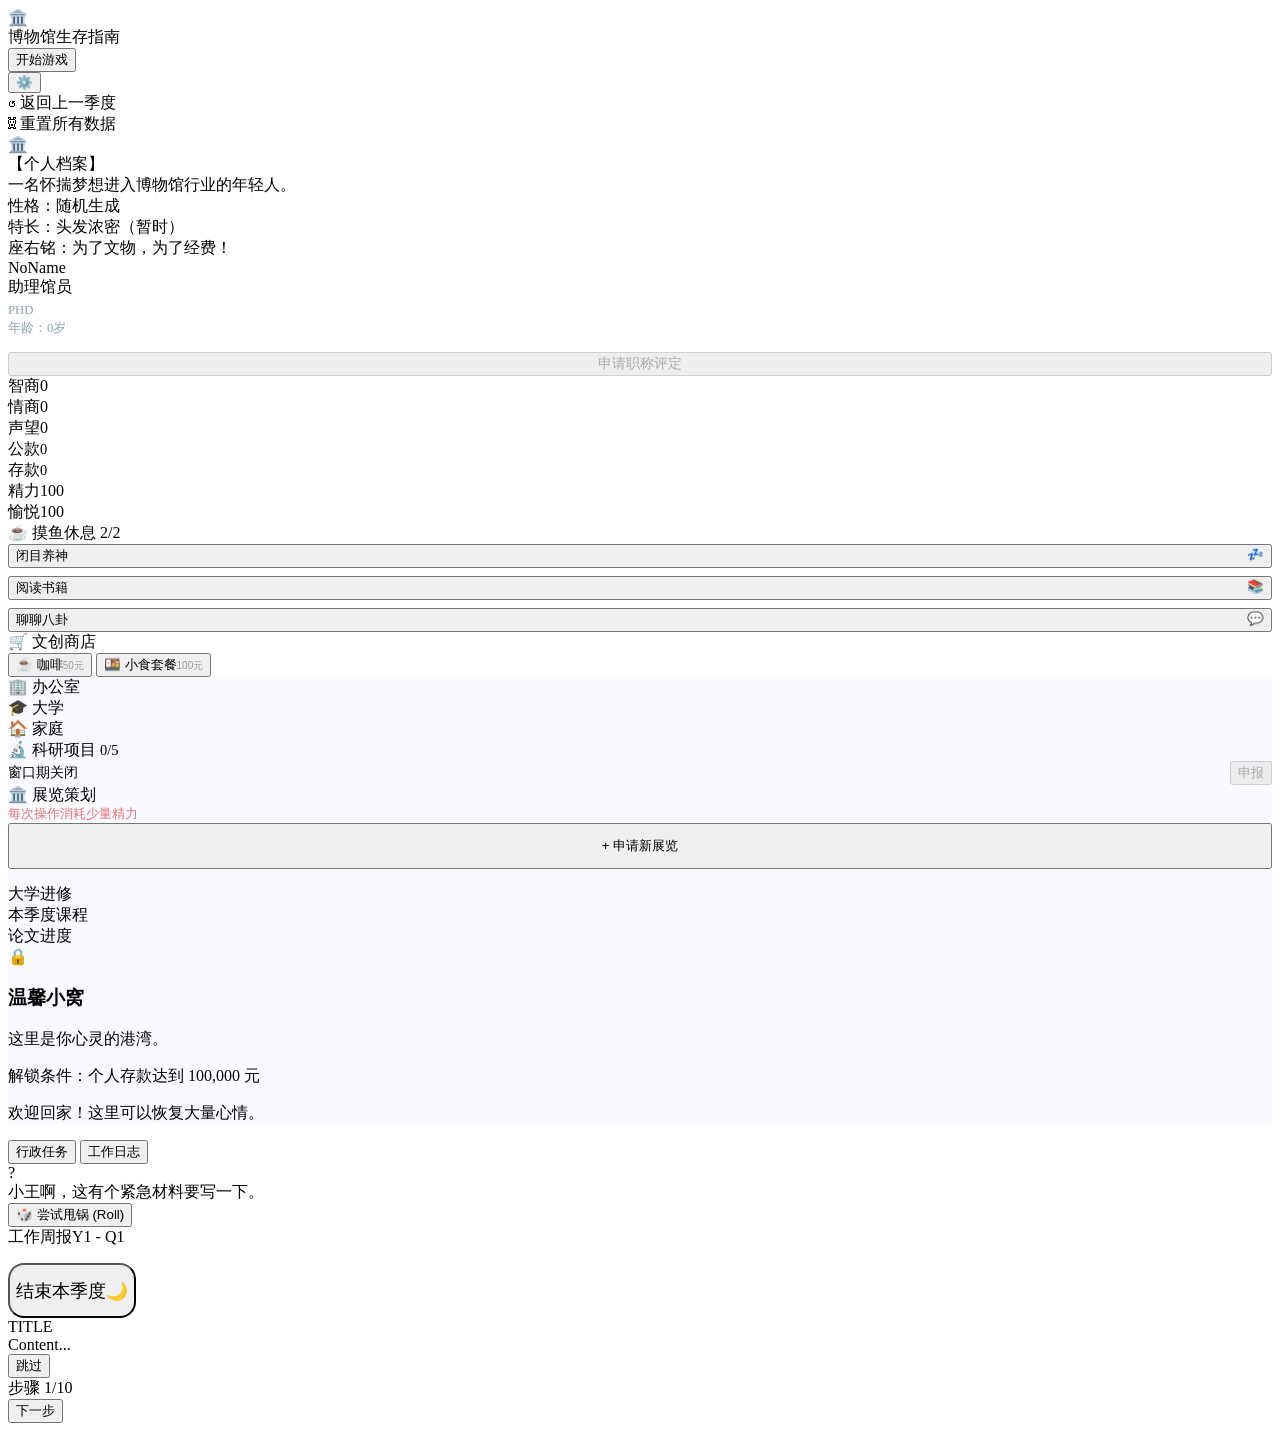
==== index.html @ c2f0cd26 "refine file structure" ====
<!DOCTYPE html>
<html lang="zh-CN">
<head>
    <meta charset="UTF-8">
    <meta name="viewport" content="width=device-width, initial-scale=1.0">
    <title>博物馆生存指南</title>
        <link rel="stylesheet" href="styles.css">
</head>
<body>

<div id="start-screen">
    <div class="pixel-museum">🏛️</div>
    <div class="game-title">博物馆生存指南</div>
    <button class="btn-start" onclick="startGame()">开始游戏</button>
</div>

<div id="app" class="game-container">
    <div class="panel col-left" id="col-left">
        <div class="settings-wrap" id="settings-wrap">
            <button class="settings-btn" id="settings-btn" aria-haspopup="true" aria-expanded="false">⚙️</button>
            <div class="settings-menu" id="settings-menu" role="menu">
            <div class="menu-item" onclick="game.undoQuarter()">↺ 返回上一季度</div>
            <div class="menu-item" onclick="location.reload()">☠ 重置所有数据</div>
            </div>
        </div>

        <div class="profile-card">
            <div class="avatar">🏛️</div>
            <div class="tooltip" id="user-intro">
                【个人档案】<br>
                一名怀揣梦想进入博物馆行业的年轻人。<br>
                性格：随机生成<br>
                特长：头发浓密（暂时）<br>
                座右铭：为了文物，为了经费！
            </div>
            <div class="user-name" id="ui-name">NoName</div>
            <div class="user-title" id="ui-title">助理馆员</div>
            <div style="font-size:0.8rem; margin-top:5px; color:#90a4ae;" id="ui-edu">PHD</div>
            <div style="font-size:0.8rem; margin-top:2px; color:#90a4ae;">年龄：<span id="ui-age">0</span>岁</div>
            <button id="btn-promote" class="primary" style="width:100%; margin-top:15px; font-size:0.85rem;" onclick="game.actionPromote()" disabled>申请职称评定</button>
        </div>

        <div id="status-panel">
            <div class="stats-grid">
                <div class="stat-item"><span class="stat-label">智商</span><span class="stat-num" id="ui-iq">0</span></div>
                <div class="stat-item"><span class="stat-label">情商</span><span class="stat-num" id="ui-eq">0</span></div>
                <div class="stat-item"><span class="stat-label">声望</span><span class="stat-num" id="ui-rep">0</span></div>
                <div class="stat-item"><span class="stat-label">公款</span><span class="stat-num" id="ui-money" style="font-size:0.9rem">0</span></div>
                <div class="stat-item"><span class="stat-label">存款</span><span class="stat-num" id="ui-savings" style="font-size:0.9rem">0</span></div>
            </div>

            <div class="bars-area">
                <div class="bar-row">
                    <div class="bar-label"><span>精力</span><span id="txt-health">100</span></div>
                    <div class="bar-track"><div class="bar-fill" id="bar-health" style="background:var(--danger)"></div></div>
                </div>
                <div class="bar-row">
                    <div class="bar-label"><span>愉悦</span><span id="txt-mood">100</span></div>
                    <div class="bar-track"><div class="bar-fill" id="bar-mood" style="background:var(--warning)"></div></div>
                </div>
            </div>
        </div>

        <div class="leisure-section">
            <div class="leisure-header">
                <span>☕ 摸鱼休息</span> <span id="limit-leisure" style="color:var(--primary)">2/2</span>
            </div>
            <div class="leisure-grid" style="display:grid; gap:8px;">
                <button class="btn-leisure" style="display:flex; justify-content:space-between;" onclick="game.actionLeisure('slack')"><span>闭目养神</span><span>💤</span></button>
                <button class="btn-leisure" style="display:flex; justify-content:space-between;" onclick="game.actionLeisure('read')"><span>阅读书籍</span><span>📚</span></button>
                <button class="btn-leisure" style="display:flex; justify-content:space-between;" onclick="game.actionLeisure('gossip')"><span>聊聊八卦</span><span>💬</span></button>
            </div>
        </div>

        <div class="shop-section">
            <div class="shop-header">🛒 文创商店</div>
            <div class="shop-grid">
                <button class="btn-shop" onclick="game.actionShop('coffee')">
                    <span>☕ 咖啡</span><span style="font-size:0.75em; color:#999">50元</span>
                </button>
                <button class="btn-shop" onclick="game.actionShop('meal')">
                    <span>🍱 小食套餐</span><span style="font-size:0.75em; color:#999">100元</span>
                </button>
            </div>
        </div>
    </div>

    <div class="panel col-center" id="col-middle" style="background:#f8faff; border:none; padding:0; box-shadow:none;">
    
    <div class="middle-nav">
        <div class="nav-tab active" onclick="game.switchScene('office')" id="tab-office">🏢 办公室</div>
        <div class="nav-tab" onclick="game.switchScene('university')" id="tab-university">🎓 大学</div>
        <div class="nav-tab locked" onclick="game.switchScene('home')" id="tab-home">🏠 家庭</div>
    </div>

    <div id="view-office" class="view-container active">
        <div class="nav-block" id="research-block">
            <div class="nav-title">
                <span>🔬 科研项目</span>
                <span style="font-size:0.9rem; color:var(--text-sub)" id="research-count">0/5</span>
            </div>
            <div style="display:flex; justify-content:space-between; align-items:center;">
                <span id="research-msg" style="font-size:0.85rem; color:var(--text-sub);">窗口期关闭</span>
                <button id="btn-research" class="primary" onclick="game.actionResearch()" disabled>申报</button>
            </div>
        </div>

        <div class="nav-block" id="exhibit-block" style="flex:1; display:flex; flex-direction:column; overflow:hidden;">
            <div class="nav-title">
                <span>🏛️ 展览策划</span>
                <div style="font-size:0.8rem; color:#e57373;">每次操作消耗少量精力</div>
            </div>
            
            <button id="btn-new-exhibit" class="primary" style="margin-bottom:15px; width:100%; padding:12px;" onclick="game.actionApplyExhibit()">+ 申请新展览</button>
            
            <div id="exhibits-container" style="flex:1; overflow-y:auto; padding-right:5px;"></div>
        </div>
    </div>

    <div id="view-university" class="view-container">
        <div class="university-panel">
            <div class="university-header">大学进修</div>
            <div id="university-status" class="university-status"></div>
            <div id="university-actions" class="university-actions"></div>
            <div class="university-section">
                <div class="university-section-title">本季度课程</div>
                <div id="university-courses" class="university-courses"></div>
            </div>
            <div class="university-section">
                <div class="university-section-title">论文进度</div>
                <div id="university-thesis" class="university-thesis"></div>
            </div>
        </div>
    </div>

    <div id="view-home" class="view-container">
        <div class="scene-placeholder">
            <div class="scene-icon">🔒</div>
            <h3>温馨小窝</h3>
            <p>这里是你心灵的港湾。</p>
            <p style="color:var(--danger); margin-top:10px">解锁条件：个人存款达到 100,000 元</p>
        </div>
        <div id="home-content" class="hidden" style="width:100%">
            <p>欢迎回家！这里可以恢复大量心情。</p>
        </div>
    </div>

</div>

    <div class="panel col-right" id="col-right">
        <div class="right-tabs">
            <button class="right-tab-btn active" onclick="game.switchRightTab('admin')">行政任务</button>
            <button class="right-tab-btn" onclick="game.switchRightTab('log')">工作日志</button>
        </div>
        <div id="panel-admin" class="right-panel active">
            <div class="chat-container" id="admin-chat-box">
                <div class="chat-msg leader">
                    <div class="avatar">?</div>
                    <div class="bubble">小王啊，这有个紧急材料要写一下。</div>
                </div>
            </div>
            <div class="admin-actions" id="admin-actions">
                <button class="dice-btn" onclick="game.actionRollDice()">🎲 尝试甩锅 (Roll)</button>
            </div>
        </div>
        <div id="panel-log" class="right-panel">
            <div class="log-header">
                <span>工作周报</span><span class="log-tag">Y<span id="ui-year">1</span> - Q<span id="ui-quarter">1</span></span>
            </div>
            <div id="log-container"></div>
        </div>
        <button class="primary" id="btn-end-quarter" onclick="game.nextQuarter()" style="margin-top:15px; height:55px; font-size:1.1rem; border-radius:16px;">结束本季度🌙</button>
    </div>
</div>

<div id="modal-overlay" class="modal-overlay hidden" onclick="game.tryCloseModal(event)">
    <div class="modal-box" onclick="event.stopPropagation()">
        <div class="modal-title" id="modal-title">TITLE</div>
        <div class="modal-text" id="modal-text">Content...</div>
        <div class="choice-list" id="modal-choices"></div>
    </div>
</div>

<div id="guide-overlay" class="guide-overlay hidden" onclick="game.nextGuideStep(event)">
    <div class="guide-highlight" id="guide-highlight"></div>
    <div class="guide-bubble" id="guide-bubble" onclick="event.stopPropagation()">
        <button class="guide-skip" id="guide-skip" onclick="game.skipGuide(event)">跳过</button>
        <div class="guide-step" id="guide-step">步骤 1/10</div>
        <div class="guide-text" id="guide-text"></div>
        <button class="guide-next" id="guide-next" onclick="game.nextGuideStep(event)">下一步</button>
    </div>
</div>

<script src="data.js"></script>
<script src="game.js"></script>
<script src="main.js"></script>
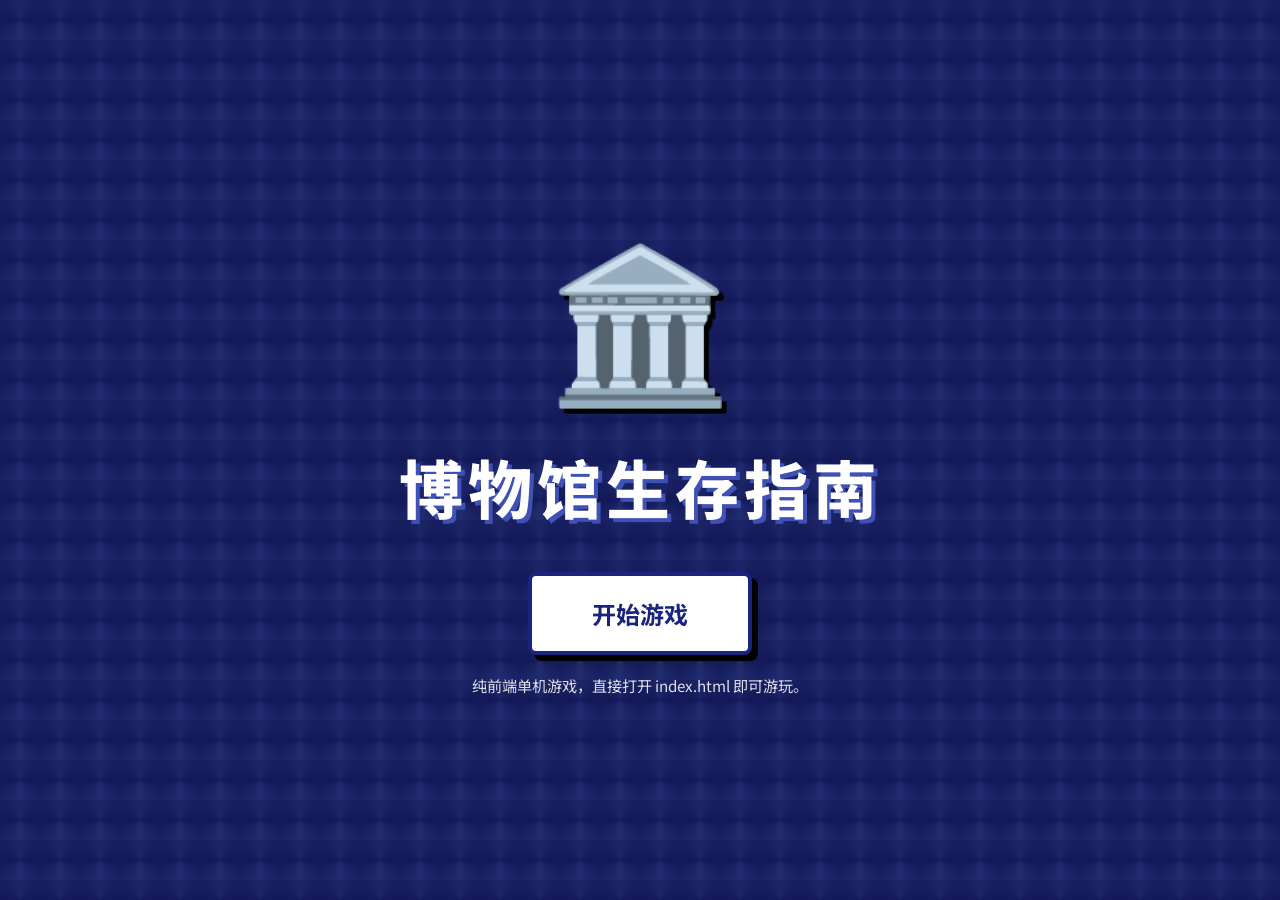
==== commit b0a76e10: "feat: polish gameplay flow and docs" ====
--- a/index.html
+++ b/index.html
@@ -11,7 +11,8 @@
 <div id="start-screen">
     <div class="pixel-museum">🏛️</div>
     <div class="game-title">博物馆生存指南</div>
-    <button class="btn-start" onclick="startGame()">开始游戏</button>
+    <button class="btn-start" id="btn-start" onclick="startGame()">开始游戏</button>
+    <div class="start-tip" id="start-tip">纯前端单机游戏，直接打开 index.html 即可游玩。</div>
 </div>
 
 <div id="app" class="game-container">
@@ -20,7 +21,7 @@
             <button class="settings-btn" id="settings-btn" aria-haspopup="true" aria-expanded="false">⚙️</button>
             <div class="settings-menu" id="settings-menu" role="menu">
             <div class="menu-item" onclick="game.undoQuarter()">↺ 返回上一季度</div>
-            <div class="menu-item" onclick="location.reload()">☠ 重置所有数据</div>
+            <div class="menu-item" onclick="game.resetProgress()">☠ 重置所有数据</div>
             </div>
         </div>
 
@@ -141,7 +142,7 @@
             <p style="color:var(--danger); margin-top:10px">解锁条件：个人存款达到 100,000 元</p>
         </div>
         <div id="home-content" class="hidden" style="width:100%">
-            <p>欢迎回家！这里可以恢复大量心情。</p>
+            <p>欢迎回家。</p>
         </div>
     </div>
 
--- a/styles.css
+++ b/styles.css
@@ -0,0 +1,730 @@
+@import url('https://fonts.googleapis.com/css2?family=Noto+Sans+SC:wght@300;400;500;700&display=swap');
+
+        :root {
+            --bg-color: #E0F2FE;
+            --panel-bg: #FFFFFF;
+            --primary: #8B5CF6;
+            --primary-light: #E9D5FF;
+            --accent: #F472B6;
+            --accent-light: #FCE7F3;
+            --success: #34D399;
+            --warning: #FBBF24;
+            --danger: #FB7185;
+            --text-main: #000000;
+            --text-sub: #555555;
+            --border-radius: 12px;
+            --border: 3px solid #000000;
+            --shadow: 6px 6px 0px #000000;
+            --shadow-hover: 8px 8px 0px #000000;
+            --shadow-active: 2px 2px 0px #000000;
+        }
+
+        * { box-sizing: border-box; font-family: 'Microsoft YaHei', 'Noto Sans SC', 'Segoe UI Emoji', 'Apple Color Emoji', 'Noto Color Emoji', sans-serif; }
+
+        body {
+            background-color: var(--bg-color);
+            background-image: radial-gradient(#94A3B8 2px, transparent 2px);
+            background-size: 30px 30px;
+            color: var(--text-main);
+            margin: 0; height: 100vh; overflow: hidden;
+            display: flex; justify-content: center; align-items: center;
+        }
+
+        body.theme-bento {
+            --bg-color: #F5F7FA;
+            --panel-bg: #FFFFFF;
+            --primary: #3B82F6;
+            --primary-light: #E6F0FF;
+            --accent: #F59E0B;
+            --accent-light: #EEF2F7;
+            --success: #22C55E;
+            --warning: #F59E0B;
+            --danger: #EF4444;
+            --text-main: #1E2A44;
+            --text-sub: #5B6B7E;
+            --border-radius: 20px;
+            --shadow: 0 6px 18px rgba(31,41,55,0.06);
+            --shadow-hover: 0 10px 24px rgba(31,41,55,0.1);
+            --shadow-active: 0 2px 8px rgba(31,41,55,0.08);
+            --border: 1px solid #E5E7EB;
+        }
+        body.theme-bento { background-image: none; }
+
+        /* === 全屏像素开屏 === */
+        #start-screen {
+            position: fixed; top: 0; left: 0; width: 100%; height: 100%;
+            z-index: 9999;
+            display: flex; flex-direction: column; justify-content: center; align-items: center;
+            background-color: #1a237e;
+            background-image: 
+                linear-gradient(rgba(0,0,0,0.3), rgba(0,0,0,0.3)),
+                conic-gradient(from 0deg at 50% 50%, #283593 0%, #1a237e 25%, #303f9f 50%, #1a237e 75%, #283593 100%);
+            background-size: 40px 40px;
+        }
+        
+        .pixel-museum {
+            font-size: 150px; margin-bottom: 20px;
+            filter: drop-shadow(5px 5px 0px #000);
+            animation: float 3s ease-in-out infinite;
+        }
+        @keyframes float { 0%{transform:translateY(0)} 50%{transform:translateY(-10px)} 100%{transform:translateY(0)} }
+
+        .game-title {
+            font-size: 4rem; color: #fff; font-weight: 800;
+            text-shadow: 4px 4px 0 #3f51b5; margin-bottom: 40px; letter-spacing: 5px;
+        }
+
+        .btn-start {
+            background: #fff; color: #1a237e; border: 4px solid #1a237e;
+            padding: 20px 60px; font-size: 1.5rem; font-weight: bold; cursor: pointer;
+            box-shadow: 6px 6px 0 #000; transition: transform 0.1s, box-shadow 0.1s;
+        }
+        .btn-start:active { transform: translate(4px, 4px); box-shadow: 2px 2px 0 #000; }
+        .start-tip {
+            margin-top: 18px;
+            color: rgba(255,255,255,0.86);
+            font-size: 0.95rem;
+            text-align: center;
+            max-width: 420px;
+            line-height: 1.6;
+        }
+
+        /* === 主界面布局 === */
+        .game-container {
+            width: 95vw; height: 92vh; max-width: 1600px;
+            display: grid; grid-template-columns: 260px 1fr 300px; grid-template-rows: 1fr; gap: 20px;
+        }
+        #app { display: none; }
+
+        .panel {
+            background: var(--panel-bg);
+            border-radius: var(--border-radius);
+            padding: 20px;
+            display: flex; flex-direction: column;
+            overflow-y: auto;
+            box-shadow: var(--shadow);
+            border: var(--border);
+            transition: all 0.2s ease;
+        }
+        .panel:hover { transform: translate(-2px, -2px); box-shadow: var(--shadow-hover); }
+        body.theme-bento .panel:hover { transform: translateY(-2px); }
+
+        button {
+            background: #fff; color: #000; border: 2px solid #000;
+            padding: 12px 20px; border-radius: 8px; cursor: pointer;
+            font-weight: 900; font-size: 0.95rem; transition: all 0.1s;
+            box-shadow: 4px 4px 0px #000; position: relative;
+        }
+        button:hover:not(:disabled) {
+            background: #F0F9FF;
+            transform: translate(-2px, -2px);
+            box-shadow: 6px 6px 0px #000;
+            color: #000;
+        }
+        button:active:not(:disabled) { transform: translate(2px, 2px); box-shadow: 2px 2px 0px #000; }
+        button:disabled { opacity: 0.5; cursor: not-allowed; }
+        button.primary { background: var(--primary); color: white; }
+        button.primary:hover:not(:disabled) { background: #7C3AED; color: #fff; }
+        body.theme-bento button {
+            border: none;
+            box-shadow: 0 4px 12px rgba(0,0,0,0.08);
+            font-weight: 600;
+            border-radius: 20px;
+        }
+        body.theme-bento button:hover:not(:disabled) {
+            transform: translateY(-1px);
+            box-shadow: 0 8px 20px rgba(0,0,0,0.12);
+        }
+        body.theme-bento button:active:not(:disabled) { transform: scale(0.98); }
+        body.theme-bento button.primary:hover:not(:disabled) { background: #0A84FF; }
+
+        /* 左栏 */
+        #col-left { position: relative; }
+        .settings-wrap { position: absolute; top: 15px; left: 15px; z-index: 30; }
+        .settings-btn { background: transparent; font-size: 1.2rem; padding: 6px 8px; border: 2px solid #000; box-shadow: 3px 3px 0 #000; }
+        .settings-menu { display: none; position: absolute; top: 42px; left: 0; background: #fff; border-radius: 12px; width: 170px; z-index: 20; box-shadow: var(--shadow); border: var(--border); }
+        .settings-wrap:hover .settings-menu,
+        .settings-wrap:focus-within .settings-menu,
+        .settings-wrap.open .settings-menu { display: block; }
+        .menu-item { padding: 12px; border-bottom: 2px dashed #ddd; cursor: pointer; font-size: 0.85rem; font-weight: 700; }
+        .menu-item:hover { background: #F0F9FF; }
+        body.theme-bento .settings-btn { border: none; box-shadow: none; background: #F7F7F7; }
+        body.theme-bento .settings-menu { border: 1px solid #eee; box-shadow: 0 8px 24px rgba(0,0,0,0.08); }
+        body.theme-bento .menu-item { border-bottom: 1px solid #eee; font-weight: 600; }
+
+        .profile-card {
+            text-align: center;
+            margin-top: 10px; margin-bottom: 25px; position: relative;
+            background: #FEF3C7; border: var(--border); border-radius: var(--border-radius);
+            padding: 15px;
+        }
+        .avatar { font-size: 3rem; background: #fff; width: 70px; height: 70px; border-radius: 50%; display: flex; align-items: center; justify-content: center; margin: 0 auto 10px; cursor: default; border: var(--border); }
+        body.theme-bento .profile-card { background: #fff; border: var(--border); }
+        body.theme-bento .avatar { background: var(--primary-light); border: none; }
+        
+        /* 个人简介悬停 */
+        .tooltip {
+            visibility: hidden; width: 220px; background-color: #555; color: #fff;
+            text-align: left; border-radius: 6px; padding: 10px;
+            position: absolute; z-index: 1; top: 100%; left: 50%; margin-left: -110px;
+            opacity: 0; transition: opacity 0.3s; font-size: 0.8rem; line-height: 1.4;
+            box-shadow: 0 5px 15px rgba(0,0,0,0.2); pointer-events: none;
+        }
+        .avatar:hover + .tooltip { visibility: visible; opacity: 1; }
+
+        .user-name { font-size: 1.2rem; font-weight: 700; cursor: default; }
+        .user-title { background: #000; color: #fff; padding: 4px 12px; border-radius: 20px; font-size: 0.75rem; font-weight: 700; display: inline-block; margin-top: 5px; }
+        body.theme-bento .user-title { background: var(--primary); font-weight: 600; }
+
+        .stats-grid { display: grid; grid-template-columns: 1fr 1fr; gap: 10px; margin-bottom: 20px; }
+        .stat-item { text-align: center; background: #fff; padding: 8px; border-radius: 8px; border: 2px solid #000; box-shadow: 3px 3px 0 #ddd; }
+        .stat-label { font-size: 0.75rem; color: #666; display: block; margin-bottom: 2px; font-weight: 700; }
+        .stat-num { font-size: 1.05rem; font-weight: 900; color: var(--primary); }
+        body.theme-bento .stat-item { border: none; box-shadow: var(--shadow); border-radius: 20px; }
+        body.theme-bento .stat-label { font-weight: 600; text-transform: uppercase; }
+        body.theme-bento .stat-num { font-weight: 800; }
+
+        .bars-area .bar-row { margin-bottom: 15px; }
+        .bar-label { display: flex; justify-content: space-between; font-size: 0.85rem; margin-bottom: 6px; color: #000; font-weight: 700; }
+        .bar-track { height: 14px; background: #fff; border-radius: 10px; overflow: hidden; border: 2px solid #000; }
+        .bar-fill { height: 100%; border-right: 2px solid #000; transition: width 0.3s ease; }
+        body.theme-bento .bar-track { border: none; background: #F7F7F7; height: 10px; }
+        body.theme-bento .bar-fill { border-right: none; }
+
+        .shop-section { margin-top: auto; padding-top: 15px; border-top: 2px dashed #ddd; }
+        .shop-header { font-weight: 600; margin-bottom: 10px; color: var(--text-main); display: flex; justify-content: space-between; }
+        .shop-grid { display: grid; gap: 8px; }
+        .btn-shop { display: flex; justify-content: space-between; align-items: center; background: #fff; border: 2px solid #000; font-size: 0.85rem; padding: 8px 12px; box-shadow: 3px 3px 0 #000; }
+        .btn-shop:hover { background: #F0F9FF; }
+        body.theme-bento .btn-shop { border: none; box-shadow: var(--shadow); background: #F3F6FA; }
+
+        /* 中栏 */
+        .nav-block { background: #fff; border-radius: 12px; padding: 20px; margin-bottom: 20px; border: 2px solid #000; box-shadow: 4px 4px 0 #000; }
+        body.theme-bento .nav-block { border: none; box-shadow: var(--shadow); border-radius: 24px; }
+        .nav-title { font-size: 1.1rem; font-weight: 700; margin-bottom: 15px; display: flex; justify-content: space-between; align-items: center; }
+        
+        .exhibit-card { background: #fff; border: 2px solid #000; border-radius: 12px; padding: 15px; margin-bottom: 12px; transition: all 0.2s; box-shadow: 3px 3px 0 #000; }
+        .exhibit-card.active { border-left: 6px solid var(--primary); }
+        .exhibit-card.waiting { border-left: 6px solid var(--warning); background: #fff7d6; }
+        body.theme-bento .exhibit-card { border: none; box-shadow: var(--shadow); border-radius: 24px; }
+        body.theme-bento .exhibit-card.active { border-left: 6px solid var(--primary); }
+        body.theme-bento .exhibit-card.waiting { background: #FFF7E6; }
+        
+        .task-grid { display: grid; grid-template-columns: repeat(3, 1fr); gap: 8px; margin-top: 10px; }
+        .task-btn { font-size: 0.8rem; padding: 8px 4px; background: #fff; border-radius: 8px; display: flex; flex-direction: column; align-items: center; border: 2px solid #000; box-shadow: 3px 3px 0 #000; }
+        .task-btn:hover:not(:disabled) { background: var(--primary-light); color: #000; }
+        .task-btn.done { background: #e8f5e9; color: var(--success); cursor: default; }
+        body.theme-bento .task-btn { border: none; box-shadow: var(--shadow); border-radius: 16px; background: #F3F6FA; }
+
+        /* 右栏 */
+        .col-right { padding: 0; overflow: hidden; }
+        .right-tabs {
+            display: flex;
+            border-bottom: 2px solid #000;
+            background: #fff;
+        }
+        .right-tab-btn {
+            flex: 1;
+            padding: 12px;
+            background: transparent;
+            border: none;
+            cursor: pointer;
+            font-weight: 800;
+            color: var(--text-sub);
+            box-shadow: none;
+        }
+        .right-tab-btn.active {
+            color: var(--primary);
+            border-bottom: 3px solid var(--primary);
+        }
+        .right-panel {
+            display: none;
+            flex: 1;
+            overflow-y: auto;
+            padding: 15px;
+        }
+        .right-panel.active {
+            display: flex;
+            flex-direction: column;
+        }
+        .chat-container {
+            flex: 1;
+            display: flex;
+            flex-direction: column;
+            gap: 12px;
+            padding-bottom: 16px;
+        }
+        .chat-msg {
+            display: flex;
+            align-items: flex-start;
+            gap: 10px;
+        }
+        .chat-msg.player { flex-direction: row-reverse; }
+        .chat-msg .avatar {
+            width: 36px;
+            height: 36px;
+            border-radius: 50%;
+            display: flex;
+            align-items: center;
+            justify-content: center;
+            color: #fff;
+            font-weight: 800;
+            font-size: 14px;
+            flex-shrink: 0;
+            border: none;
+            margin: 0;
+            background: #94a3b8;
+        }
+        .chat-msg.leader .avatar { background: #ff9f43; }
+        .chat-msg.player .avatar { background: #54a0ff; }
+        .chat-msg.system .avatar { background: #cfcfcf; color: #333; font-size: 12px; }
+        .bubble {
+            background: #f1f2f6;
+            padding: 10px 14px;
+            border-radius: 12px;
+            border-top-left-radius: 2px;
+            font-size: 0.9rem;
+            line-height: 1.4;
+            color: #2f3542;
+        }
+        .chat-msg.player .bubble {
+            background: var(--primary);
+            color: #fff;
+            border-top-left-radius: 12px;
+            border-top-right-radius: 2px;
+        }
+        .admin-actions {
+            margin-top: auto;
+            border-top: 2px dashed #ddd;
+            padding-top: 12px;
+        }
+        .dice-btn {
+            width: 100%;
+            padding: 12px;
+            background: var(--warning);
+            color: #fff;
+            border: none;
+            border-radius: 8px;
+            font-size: 1rem;
+            cursor: pointer;
+            transition: transform 0.1s;
+            box-shadow: none;
+        }
+        .dice-btn:active { transform: scale(0.98); }
+        .dice-btn:disabled { background: #ccc; cursor: not-allowed; }
+        .exhibit-locked-overlay {
+            position: absolute;
+            top: 0; left: 0; right: 0; bottom: 0;
+            background: rgba(255, 255, 255, 0.85);
+            z-index: 10;
+            display: flex;
+            flex-direction: column;
+            align-items: center;
+            justify-content: center;
+            text-align: center;
+            backdrop-filter: blur(2px);
+        }
+        .lock-icon { font-size: 40px; margin-bottom: 10px; }
+        .lock-text { color: var(--danger); font-weight: 800; }
+        .log-header { font-weight: 900; margin-bottom: 15px; display: flex; justify-content: space-between; align-items: center; border-bottom: 3px solid #000; padding-bottom: 10px; }
+        .log-tag { background: #000; color: #fff; padding: 2px 6px; border-radius: 4px; font-size: 0.75rem; margin-right: 6px; }
+        #log-container { flex: 1; background: #fff; border-radius: 12px; padding: 15px; overflow-y: scroll; font-size: 0.9rem; line-height: 1.6; border: 2px solid #000; box-shadow: 3px 3px 0 #000; }
+        .log-entry { margin-bottom: 10px; padding-bottom: 8px; border-bottom: 2px dashed #ccc; }
+        .log-turn { text-align: center; color: var(--text-sub); font-size: 0.85rem; margin: 15px 0; font-weight: bold; position: relative; }
+        .log-turn::before, .log-turn::after { content: ""; display: inline-block; width: 30px; height: 2px; background: #000; vertical-align: middle; margin: 0 10px; }
+        body.theme-bento .log-header { border-bottom: 1px solid #eee; font-weight: 700; }
+        body.theme-bento .log-tag { background: var(--primary); border-radius: 10px; }
+        body.theme-bento #log-container { border: none; box-shadow: var(--shadow); border-radius: 24px; }
+        body.theme-bento .log-entry { border-bottom: 1px solid #eee; }
+        body.theme-bento .log-turn::before, body.theme-bento .log-turn::after { height: 1px; background: #ddd; }
+        .log-danger { color: var(--danger); } .log-success { color: var(--success); }
+
+        /* 弹窗 */
+        .modal-overlay { 
+            position: fixed; top: 0; left: 0; width: 100%; height: 100%; 
+            background: rgba(0,0,0,0.6); /* 纯色不模糊 */
+            display: flex; justify-content: center; align-items: center; z-index: 100; 
+        }
+        .hidden { display: none !important; }
+        .modal-box { 
+            background: white; width: 500px; max-width: 90%; 
+            border-radius: 16px; padding: 24px; 
+            box-shadow: var(--shadow); 
+            border: var(--border);
+        }
+        .modal-title { font-size: 1.2rem; font-weight: 900; color: #000; margin-bottom: 15px; text-align: center; }
+        .modal-text { margin-bottom: 25px; white-space: pre-wrap; line-height: 1.6; color: var(--text-main); font-size: 1rem; text-align: center; }
+        .choice-btn { 
+            width: 100%; margin-bottom: 10px; padding: 12px; 
+            background: #fff; border: 2px solid #000; border-radius: 10px;
+            text-align: left; transition: all 0.2s; box-shadow: 3px 3px 0 #000;
+        }
+        .choice-btn:hover { background: var(--primary-light); color: #000; transform: translate(-2px, -2px); }
+        body.theme-bento .choice-btn { border: none; box-shadow: var(--shadow); border-radius: 22px; text-align: center; background: #F3F6FA; }
+
+        .intro-modal { width: 520px; }
+        .intro-modal .modal-text { text-align: left; }
+        .intro-wrap { display: flex; flex-direction: column; gap: 14px; }
+        .intro-title { font-size: 1.05rem; font-weight: 900; }
+        .intro-row { display: flex; flex-direction: column; gap: 6px; }
+        .intro-label { font-weight: 700; font-size: 0.9rem; }
+        .intro-hint { font-size: 0.8rem; color: var(--text-sub); }
+        .intro-input, .intro-select {
+            width: 100%;
+            padding: 12px 14px;
+            border-radius: 14px;
+            font-size: 0.95rem;
+            outline: none;
+        }
+        .intro-name-grid { display: grid; grid-template-columns: 1fr 140px; gap: 10px; align-items: center; }
+        .intro-random-btn { padding: 10px 12px; border-radius: 12px; font-size: 0.85rem; font-weight: 800; }
+        .intro-style-switch { display: flex; gap: 10px; }
+        .intro-style-btn {
+            flex: 1;
+            padding: 10px 12px;
+            border-radius: 14px;
+            font-size: 0.85rem;
+            font-weight: 800;
+        }
+        .intro-style-btn.active { outline: 3px solid #000; }
+
+        .intro-style-brutal .intro-title { color: #ff4d6d; }
+        .intro-style-brutal .intro-label { color: #2b2d42; }
+        .intro-style-brutal .intro-input {
+            border: 2px solid #ffd6e0;
+            background: linear-gradient(135deg,#fff7fb,#f3f7ff);
+            box-shadow: 0 4px 12px rgba(255,77,109,0.15);
+        }
+        .intro-style-brutal .intro-select {
+            border: 2px solid #cdb4db;
+            background: linear-gradient(135deg,#fef6ff,#f4f9ff);
+            box-shadow: 0 4px 12px rgba(205,180,219,0.25);
+        }
+        .intro-style-brutal .intro-random-btn {
+            border: 2px solid #000;
+            background: #fff;
+            box-shadow: 4px 4px 0 #000;
+        }
+
+        .intro-style-bento {
+            border-radius: 28px;
+            box-shadow: 0 8px 30px rgba(0,0,0,0.08);
+            border: 1px solid #eee;
+        }
+        .intro-style-bento .modal-title { color: var(--text-main); font-weight: 700; }
+        .intro-style-bento .intro-title { color: var(--text-main); font-weight: 700; }
+        .intro-style-bento .intro-label { color: var(--text-main); }
+        .intro-style-bento .intro-hint { color: #86868B; }
+        .intro-style-bento .intro-input, .intro-style-bento .intro-select {
+            border: 1px solid #e5e7eb;
+            background: #F7F7F7;
+            box-shadow: none;
+            border-radius: 18px;
+        }
+        .intro-style-bento .intro-random-btn {
+            background: #EAF4FF;
+            color: #007AFF;
+            border: none;
+            box-shadow: none;
+        }
+        .intro-style-bento .intro-style-btn {
+            background: #EAF4FF;
+            color: #007AFF;
+            border: none;
+            box-shadow: none;
+        }
+        .intro-style-bento .intro-style-btn.active {
+            background: #007AFF;
+            color: #fff;
+            outline: none;
+        }
+        .intro-style-bento #modal-choices .choice-btn {
+            border: none;
+            border-radius: 22px;
+            box-shadow: 0 4px 12px rgba(0,0,0,0.08);
+            text-align: center;
+        }
+        .intro-style-bento #modal-choices .choice-btn:first-child {
+            background: #F7F7F7;
+            color: #1D1D1F;
+        }
+        .intro-style-bento #modal-choices .choice-btn:last-child {
+            background: #007AFF;
+            color: #fff;
+        }
+
+        /* 聚光灯式引导 */
+        .guide-overlay {
+            position: fixed;
+            inset: 0;
+            z-index: 300;
+        }
+        .guide-highlight {
+            position: fixed;
+            border-radius: 12px;
+            border: 2px solid #fff;
+            box-shadow: 0 0 0 9999px rgba(0, 0, 0, 0.6);
+            transition: all 0.2s ease;
+            pointer-events: none;
+        }
+        body.theme-bento .guide-highlight { border-radius: 20px; }
+        .guide-bubble {
+            position: fixed;
+            width: 320px;
+            max-width: calc(100vw - 32px);
+            background: #fff;
+            color: #111827;
+            border: 2px solid #000;
+            border-radius: 14px;
+            padding: 14px 16px 12px;
+            box-shadow: 4px 4px 0 #000;
+        }
+        .guide-skip {
+            position: absolute;
+            top: 10px;
+            right: 12px;
+            border: none;
+            background: transparent;
+            color: #6b7280;
+            font-size: 0.85rem;
+            font-weight: 700;
+            cursor: pointer;
+            padding: 0;
+        }
+        .guide-skip:hover { color: #111827; }
+        body.theme-bento .guide-bubble {
+            border: none;
+            border-radius: 18px;
+            box-shadow: 0 12px 30px rgba(15, 23, 42, 0.2);
+        }
+        body.theme-bento .guide-skip { color: #94a3b8; }
+        body.theme-bento .guide-skip:hover { color: #111827; }
+        .guide-step {
+            font-size: 0.85rem;
+            font-weight: 700;
+            color: #6b7280;
+            margin-bottom: 6px;
+        }
+        .guide-text { line-height: 1.6; font-size: 0.95rem; }
+        .guide-next {
+            margin-top: 10px;
+            width: 100%;
+            padding: 10px 12px;
+            border-radius: 10px;
+            border: 2px solid #000;
+            background: #fff;
+            font-weight: 700;
+            cursor: pointer;
+            box-shadow: 3px 3px 0 #000;
+        }
+        .guide-next:active {
+            transform: translate(2px, 2px);
+            box-shadow: 1px 1px 0 #000;
+        }
+        body.theme-bento .guide-next {
+            border: none;
+            background: var(--primary);
+            color: #fff;
+            box-shadow: 0 8px 18px rgba(37, 99, 235, 0.25);
+        }
+
+        /* === 新增：中间栏导航条 === */
+        .middle-nav {
+            display: flex;
+            background: #fff;
+            border-radius: 12px;
+            padding: 6px;
+            margin-bottom: 15px;
+            border: 2px solid #000;
+            box-shadow: 4px 4px 0 #000;
+            gap: 8px;
+        }
+        body.theme-bento .middle-nav { border: none; box-shadow: var(--shadow); border-radius: 20px; background: #EEF2FF; }
+
+        .nav-tab {
+            flex: 1;
+            text-align: center;
+            padding: 10px 0;
+            cursor: pointer;
+            border-radius: 8px;
+            font-weight: 700;
+            font-size: 0.95rem;
+            color: #000;
+            transition: all 0.2s;
+            position: relative;
+            border: 2px solid #000;
+            background: #fff;
+            box-shadow: 3px 3px 0 #94A3B8;
+        }
+
+        .nav-tab:hover { background: #F0F9FF; }
+
+        .nav-tab.active {
+            background: var(--primary);
+            color: #fff;
+            box-shadow: 1px 1px 0 #000;
+            transform: translate(2px, 2px);
+        }
+        body.theme-bento .nav-tab { border: none; box-shadow: none; background: transparent; color: var(--text-sub); }
+        body.theme-bento .nav-tab.active { background: #fff; color: var(--text-main); box-shadow: 0 4px 12px rgba(31,41,55,0.12); transform: none; }
+
+        /* 锁定状态 */
+        .nav-tab.locked {
+            opacity: 0.6;
+            cursor: not-allowed;
+            background: #e5e7eb;
+        }
+        .nav-tab.locked::after {
+            content: "🔒";
+            font-size: 0.8em;
+            margin-left: 5px;
+        }
+
+        /* 场景容器 */
+        .view-container {
+            display: none; /* 默认隐藏 */
+            flex: 1;
+            flex-direction: column;
+            height: 100%; /* 占满剩余空间 */
+        }
+        .view-container.active {
+            display: flex; /* 激活时显示 */
+        }
+
+        /* 大学/家庭场景的占位样式 */
+        .scene-placeholder {
+            background: #F8FAFC;
+            border-radius: 16px;
+            padding: 30px;
+            text-align: center;
+            flex: 1;
+            display: flex;
+            flex-direction: column;
+            align-items: center;
+            justify-content: center;
+            color: #666;
+            border: 2px solid #000;
+            box-shadow: 4px 4px 0 #000;
+        }
+        body.theme-bento .scene-placeholder { border: none; box-shadow: var(--shadow); border-radius: 24px; background: #fff; color: var(--text-sub); }
+        .scene-icon { font-size: 4rem; margin-bottom: 20px; }
+        .home-panel {
+            width: 100%;
+            min-height: 100%;
+            display: flex;
+            flex-direction: column;
+            justify-content: center;
+            gap: 18px;
+            padding: 32px;
+            background: linear-gradient(145deg, #fff8ef 0%, #fff 100%);
+            border: 2px solid #000;
+            border-radius: 20px;
+            box-shadow: 4px 4px 0 #000;
+        }
+        .home-panel-title {
+            font-size: 1.4rem;
+            font-weight: 900;
+            color: var(--primary);
+        }
+        .home-panel-copy {
+            line-height: 1.8;
+            color: var(--text-main);
+        }
+        .home-rest-summary {
+            padding: 14px 16px;
+            border-radius: 14px;
+            background: var(--primary-light);
+            font-weight: 700;
+        }
+        body.theme-bento .home-panel {
+            border: none;
+            box-shadow: var(--shadow);
+            border-radius: 28px;
+            background: linear-gradient(160deg, #ffffff 0%, #eef6ff 100%);
+        }
+
+        .university-panel {
+            background: #fff;
+            border-radius: var(--border-radius);
+            padding: 24px;
+            display: flex;
+            flex-direction: column;
+            gap: 14px;
+            border: var(--border);
+            box-shadow: var(--shadow);
+        }
+        .university-header {
+            font-weight: 900;
+            font-size: 1.1rem;
+        }
+        .university-status {
+            padding: 12px;
+            background: #F7F7F7;
+            border-radius: 14px;
+            border: 1px solid #e5e7eb;
+            font-size: 0.9rem;
+            line-height: 1.5;
+        }
+        .university-actions {
+            display: grid;
+            grid-template-columns: repeat(2, 1fr);
+            gap: 10px;
+        }
+        .university-section {
+            display: flex;
+            flex-direction: column;
+            gap: 10px;
+        }
+        .university-section-title {
+            font-weight: 800;
+            font-size: 0.95rem;
+        }
+        .university-courses,
+        .university-thesis {
+            display: flex;
+            flex-direction: column;
+            gap: 10px;
+        }
+        .university-course-card {
+            padding: 12px;
+            border-radius: 12px;
+            border: 1px solid #e5e7eb;
+            background: #fff;
+        }
+        .university-course-title {
+            font-weight: 800;
+            margin-bottom: 6px;
+        }
+        .university-course-intro {
+            color: var(--text-sub);
+            font-size: 0.85rem;
+            line-height: 1.5;
+            margin-bottom: 8px;
+        }
+        .university-course-meta {
+            font-size: 0.8rem;
+            color: var(--text-sub);
+            margin-bottom: 8px;
+        }
+        .university-course-actions {
+            display: flex;
+            gap: 8px;
+        }
+        .university-pill {
+            display: inline-block;
+            padding: 2px 8px;
+            border-radius: 999px;
+            background: #F3F4F6;
+            font-size: 0.75rem;
+            margin-left: 6px;
+        }
+        body.theme-bento .university-panel {
+            border: none;
+            box-shadow: var(--shadow);
+        }
+        body.theme-bento .university-status,
+        body.theme-bento .university-course-card {
+            border: none;
+            background: #F3F6FA;
+            box-shadow: var(--shadow);
+        }
